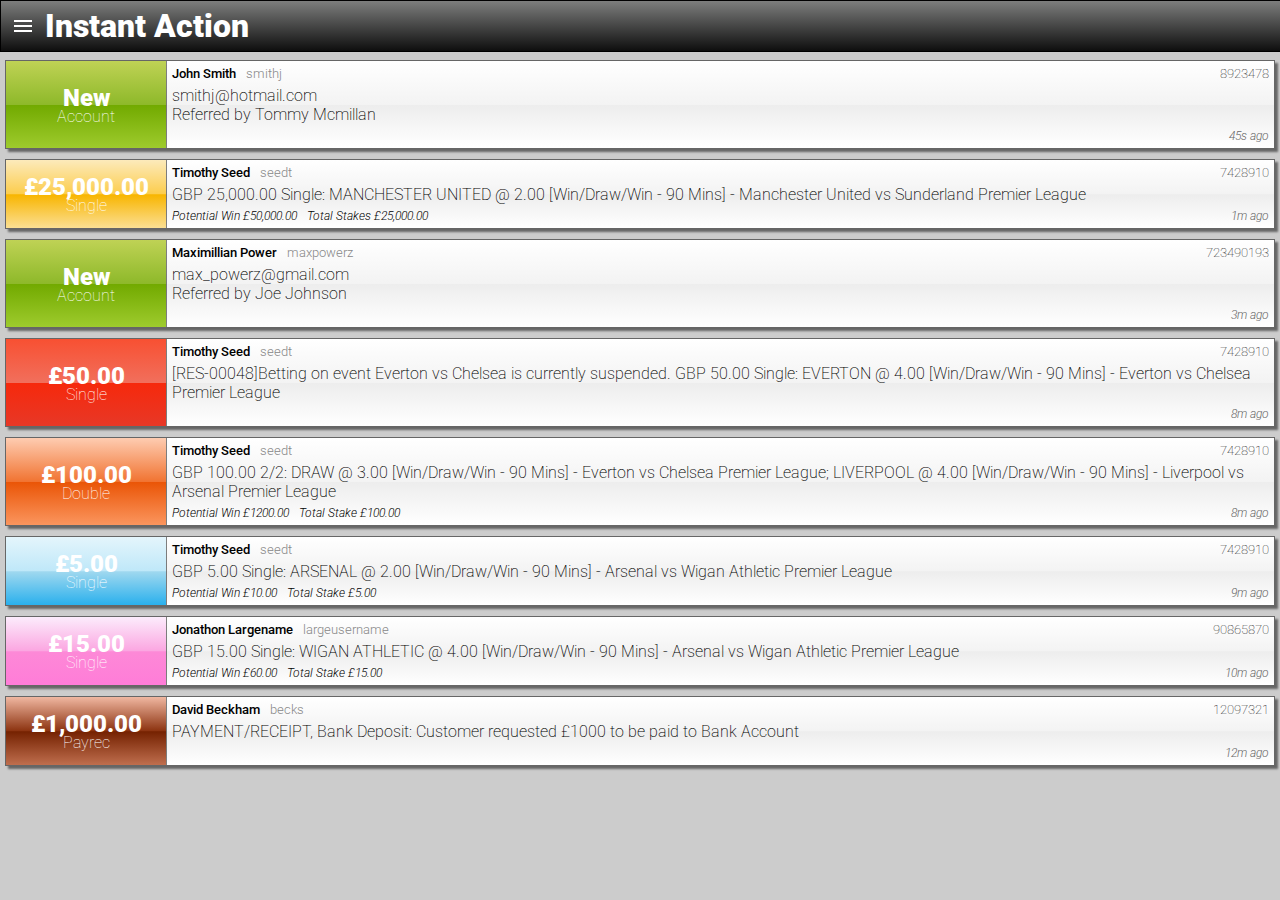
==== ia_poc/index.html @ ee57df58 "Initial check in." ====
<!DOCTYPE html>
<html>
<head>
    <meta charset=utf-8 />
    <meta name="viewport" content="width=device-width, initial-scale=1.0">
    <title>Instant Action</title>

    <link href='http://fonts.googleapis.com/css?family=Roboto:900,500,700,400,300italic,300,200,100italic,100' rel='stylesheet' type='text/css'>
    <link rel="stylesheet" href="css/main.css" />
    <link rel="stylesheet" href="css/snap.css" />
</head>
<body>

    <!-- This is messing it up so ignore it for nwow -->
    <!--
<div class="snap-drawers">
        <div class="snap-drawer snap-drawer-left">
            Hidden stuff >:D
        </div>
    </div>

    <div id="content" class="snap-content"> -->
        <header>
            <a href="#" id="snap-button"></a>
            <section id="headerlabel">Instant Action</section>
        </header>
        
        <section class="main">
            <section class="left bggreen">
                <section class="leftcontent">
    <!--                     <img src="../img/user.png" height="50px" /> -->
                     New                
                </section>
                <section class="leftlabel">
                    Account
                </section>
            </section>
            
            <section class="right">
                <section class="accountdetails">
                    <section class="accountdescription">
                        John Smith
                    </section>
                    <section class="accountusername">
                        smithj
                    </section>
                    <section class="accountnumber">
                        8923478
                    </section>
                </section>
                
                <section class="description">
                    smithj@hotmail.com
                    <br>
                    Referred by Tommy Mcmillan 
                </section>
                
                <section class="rightfooter">
                    <section class="rightfooter_left">
                    </section>
                    <section class="rightfooter_middle">
                    </section>
                    <section class="rightfooter_right">
                        45s ago
                    </section>
                </section>
            </section>
        </section>
        
        <section class="main">
            <section class="left bggold">
                <section class="leftcontent">
                    &pound;25,000.00
                </section>
                <section class="leftlabel">
                    Single
                </section>
            </section>
            
            <section class="right">
                 <section class="accountdetails">
                    <section class="accountdescription">
                        Timothy Seed
                    </section>
                    <section class="accountusername">
                        seedt
                    </section>
                    <section class="accountnumber">
                        7428910
                    </section>
                </section>
                
                <section class="description">
                    GBP 25,000.00 Single: MANCHESTER UNITED @ 2.00 [Win/Draw/Win - 90 Mins] - Manchester United vs Sunderland Premier League
                </section>
                
                <section class="rightfooter">
                    <section class="rightfooter_left">
                        Potential Win &pound;50,000.00
                    </section>
                    <section class="rightfooter_middle">
                        Total Stakes &pound;25,000.00
                    </section>
                    <section class="rightfooter_right">
                        1m ago
                    </section>
                </section>
            </section>
        </section>
        
    <!--                 Third -->
        <section class="main">
            <section class="left bggreen">
                <section class="leftcontent">
    <!--                     <img src="../img/user.png" height="50px" /> -->
    New
                </section>
                <section class="leftlabel">
                    Account
                </section>
            </section>
            
            <section class="right">
                 <section class="accountdetails">
                    <section class="accountdescription">
                        Maximillian Power
                    </section>
                    <section class="accountusername">
                        maxpowerz
                    </section>
                    <section class="accountnumber">
                        723490193
                    </section>
                </section>
                
                <section class="description">
                    max_powerz@gmail.com
                    <br>
                    Referred by Joe Johnson
                </section>
                
                <section class="rightfooter">
                    <section class="rightfooter_left">
                    </section>
                    <section class="rightfooter_middle">
                    </section>
                    <section class="rightfooter_right">
                        3m ago
                    </section>
                </section>
            </section>
        </section>
        
        
        <section class="main">
            <section class="left bgred">
                <section class="leftcontent">
                    &pound;50.00
                </section>
                <section class="leftlabel">
                    Single
                </section>
            </section>
            
            <section class="right">
                 <section class="accountdetails">
                    <section class="accountdescription">
                        Timothy Seed
                    </section>
                    <section class="accountusername">
                        seedt
                    </section>
                    <section class="accountnumber">
                        7428910
                    </section>
                </section>
                
                <section class="description fail">
                    [RES-00048]Betting on event Everton vs Chelsea is currently suspended.
    GBP 50.00 Single: EVERTON @ 4.00 [Win/Draw/Win - 90 Mins] - Everton vs Chelsea Premier League
                </section>
                
                <section class="rightfooter">
                    <section class="rightfooter_left">
                    </section>
                    <section class="rightfooter_middle">
                    </section>
                    <section class="rightfooter_right">
                        8m ago
                    </section>
                </section>
            </section>
        </section>
        
        <section class="main">
            <section class="left bgorangey">
                <section class="leftcontent">
                    &pound;100.00
                </section>
                <section class="leftlabel">
                    Double
                </section>
            </section>
            
            <section class="right">
                 <section class="accountdetails">
                    <section class="accountdescription">
                        Timothy Seed
                    </section>
                    <section class="accountusername">
                        seedt
                    </section>
                    <section class="accountnumber">
                        7428910
                    </section>
                </section>
                
                <section class="description">
                    GBP 100.00 2/2: DRAW @ 3.00 [Win/Draw/Win - 90 Mins] - Everton vs Chelsea Premier League; LIVERPOOL @ 4.00 [Win/Draw/Win - 90 Mins] - Liverpool vs Arsenal Premier League
                </section>
                
                <section class="rightfooter">
                    <section class="rightfooter_left">
                        Potential Win &pound;1200.00
                    </section>
                    <section class="rightfooter_middle">
                    Total Stake &pound;100.00
                    </section>
                    <section class="rightfooter_right">
                        8m ago
                    </section>
                </section>
            </section>
        </section>
        
        <section class="main">
            <section class="left bglightblue2">
                <section class="leftcontent">
                    &pound;5.00
                </section>
                <section class="leftlabel">
                    Single
                </section>
            </section>
            
            <section class="right">
                 <section class="accountdetails">
                    <section class="accountdescription">
                        Timothy Seed
                    </section>
                    <section class="accountusername">
                        seedt
                    </section>
                    <section class="accountnumber">
                        7428910
                    </section>
                </section>
                
                <section class="description">
                    GBP 5.00 Single: ARSENAL @ 2.00 [Win/Draw/Win - 90 Mins] - Arsenal vs Wigan Athletic Premier League
                </section>
                
                <section class="rightfooter">
                    <section class="rightfooter_left">
                        Potential Win &pound;10.00
                    </section>
                    <section class="rightfooter_middle">
                    Total Stake &pound;5.00
                    </section>
                    <section class="rightfooter_right">
                        9m ago
                    </section>
                </section>
            </section>
        </section>
        
        <section class="main">
            <section class="left bgpink">
                <section class="leftcontent">
                    &pound;15.00
                </section>
                <section class="leftlabel">
                    Single
                </section>
            </section>
            
            <section class="right">
                 <section class="accountdetails">
                    <section class="accountdescription">
                        Jonathon Largename
                    </section>
                    <section class="accountusername">
                        largeusername
                    </section>
                    <section class="accountnumber">
                        90865870
                    </section>
                </section>
                
                <section class="description">
                    GBP 15.00 Single: WIGAN ATHLETIC @ 4.00 [Win/Draw/Win - 90 Mins] - Arsenal vs Wigan Athletic Premier League
                </section>
                
                <section class="rightfooter">
                    <section class="rightfooter_left">
                        Potential Win &pound;60.00
                    </section>
                    <section class="rightfooter_middle">
                    Total Stake &pound;15.00
                    </section>
                    <section class="rightfooter_right">
                        10m ago
                    </section>
                </section>
            </section>
        </section>
        
        <section class="main">
            <section class="left bgbronze">
                <section class="leftcontent">
                    &pound;1,000.00
                </section>
                <section class="leftlabel">
                    Payrec
                </section>
            </section>
            
            <section class="right">
                 <section class="accountdetails">
                    <section class="accountdescription">
                        David Beckham
                    </section>
                    <section class="accountusername">
                        becks
                    </section>
                    <section class="accountnumber">
                        12097321
                    </section>
                </section>
                
                <section class="description">
                    PAYMENT/RECEIPT, Bank Deposit: Customer requested £1000 to be paid to Bank Account
                </section>
                
                <section class="rightfooter">
                    <section class="rightfooter_left">
                        
                    </section>
                    <section class="rightfooter_middle">
                    </section>
                    <section class="rightfooter_right">
                        12m ago
                    </section>
                </section>
            </section>
        </section>
<!--     </div> -->
    
    <script src="js/snap.js"></script>
    <script src="js/main.js"></script>
</body>
</html>
---- ia_poc/css/main.css ----
body {
    font-family: "Roboto", sans-serif; 
    margin-top: 60px;
    margin-left: 0px;
    margin-right: 0px;
    
    background-color:#CCC; 
}

header {
    top: 0px;
    position: fixed;
    background: -webkit-linear-gradient(top, rgba(125,126,125,1) 0%,rgba(14,14,14,1) 100%); 
    color: white;
    width: 100%;
    height: 50px;
    border: 1px solid black;
    font-weight: 900;
    font-size: 2em;
    
    /* Chrome */
    display: -webkit-flex;
    -webkit-justify-content: center;
    -webkit-align-items: center;
    /* Safari*/
    display: -webkit-box;
    -webkit-box-pack: start;
    -webkit-box-align: center;
}

#snap-button {
    background: url("../img/open.png") center center no-repeat;
    width: 44px;
    height: 44px;
    display: block;
}

#headerlabel {

}

.main {
    font-family: "Roboto", sans-serif; 
    
    border: 1px solid rgba(0,0,0,0.5);
    box-shadow: 3px 3px 2px rgba(0,0,0,0.5);
    
    /* Chrome */
    display: -webkit-flex;
    -webkit-flex-direction: rows;
    -webkit-justify-content: center;
    -webkit-align-items: center;
    /* Safari */
    display: -webkit-box;
    -webkit-box-orient: horizontal;
    -webkit-box-pack: stretch;
    -webkit-box-align: stretch;
    
    margin:10px 5px 0px 5px;
}

.left {       
    /* How the contents are displayed in the section */
    /* Chrome */
    display: -webkit-flex;
    -webkit-flex-direction: column;
    -webkit-justify-content: center;
    -webkit-align-items: center;
    /* Safari */
    display: -webkit-box;
    -webkit-box-orient: vertical;
    -webkit-box-pack: center; /* Vertical align*/
    -webkit-box-align: center; /* Hz align */
    
    /* Fixed Width */
    width: 150px;
    padding: 5px;
}

.leftcontent {
    font-weight:900;
    font-size: 1.5em;
    color: white;
}

.leftlabel {
    margin-top: -5px;
    font-weight: 100;
    color: white;
}

.right {
    background: -webkit-linear-gradient(top, rgba(255,255,255,1) 0%,rgba(243,243,243,1) 50%,rgba(237,237,237,1) 51%,rgba(255,255,255,1) 100%);
    
    /* Separate the left and right elements with a border*/
    border-left: 1px solid rgba(0,0,0,0.5);

    /* How the contents are displayed in the section */
    /* Chrome */
    display: -webkit-flex;
    -webkit-flex-direction: column;
    -webkit-justify-content: center;
    /* Safari */
    display: -webkit-box;
    -webkit-box-orient: vertical;
    -webkit-box-pack: start; /* Vertical align*/
    -webkit-box-align: stretch; /* Hz align */
    
    /* Tell the content how much room to take up, ALL in this case */
    /* Chrome */
    -webkit-flex: 3 1 auto; /* Take up remaining room */
    /* Safari */
    -webkit-box-flex: 3;
}

.accountdetails {
    font-size: 0.8em;    
    /* How the contents are displayed in the section */
    /* Chrome */
    display: -webkit-flex;
    -webkit-flex-direction: rows;
    -webkit-justify-content: center;
    /* Safari */
    display: -webkit-box;
    -webkit-box-orient: horizontal;
    -webkit-box-pack: start; /* Vertical align*/
    -webkit-box-align: stretch; /* Hz align */
}

.accountdescription {
    font-weight: 500;
    padding: 5px 5px 0px 5px;
}

.accountusername {
    font-weight:300;
    color: #888888;
    padding: 5px 5px 0px 5px;
}

.accountnumber {
    font-weight: 100;
    padding: 5px 5px 0px 5px;
    
    /* Tell the content how much room to take up, ALL in this case */
    /* Chrome */
    -webkit-flex: 3 1 auto; /* Take up remaining room */
    /* Safari */
    -webkit-box-flex: 3;
    
    text-align: end;

}

.description {
    padding: 5px;
    font-weight:200;
    
    /* Tell the content how much room to take up, ALL in this case */
    /* Chrome */
    -webkit-flex: 3 1 auto; /* Take up remaining room */
    /* Safari */
    -webkit-box-flex: 3;
}

.rightfooter {
    font-weight: 300;
    font-style: italic;
    font-size: 0.75em;
    
    /* How the contents are displayed in the section */
    /* Chrome */
    display: -webkit-flex;
    -webkit-flex-direction: rows;
    -webkit-justify-content: center;
    /* Safari */
    display: -webkit-box;
    -webkit-box-orient: horizontal;
    -webkit-box-pack: start; /* Vertical align*/
    -webkit-box-align: stretch; /* Hz align */
}

.rightfooter_left {
    padding: 0px 5px 5px 5px;
}

.rightfooter_middle {
    padding: 0px 5px 5px 5px;
}

.rightfooter_right {
    font-weight: 300;
    padding: 0px 5px 5px 5px;
    color: #666666;
    
    /* Tell the content how much room to take up, ALL in this case */
    /* Chrome */
    -webkit-flex: 3 1 auto; /* Take up remaining room */
    /* Safari */
    -webkit-box-flex: 3;
    
    text-align: end;
}

/* Background gradients */

.bglightblue {
    background: -webkit-linear-gradient(top, rgba(178,225,255,1) 0%,rgba(102,182,252,1) 100%);
}

.bglightblue2 {
    background: -webkit-linear-gradient(top, rgba(228,245,252,1) 0%,rgba(191,232,249,1) 50%,rgba(159,216,239,1) 51%,rgba(42,176,237,1) 100%);
}

.bggreen {
    background: -webkit-linear-gradient(top, rgba(191,210,85,1) 0%,rgba(142,185,42,1) 50%,rgba(114,170,0,1) 51%,rgba(158,203,45,1) 100%);
}

.bgred {
    background: -webkit-linear-gradient(top, rgba(248,80,50,1) 0%,rgba(241,111,92,1) 50%,rgba(246,41,12,1) 51%,rgba(240,47,23,1) 71%,rgba(231,56,39,1) 100%);
}

.bggold {
    background: -webkit-linear-gradient(top, rgba(252,234,187,1) 0%,rgba(252,205,77,1) 50%,rgba(248,181,0,1) 51%,rgba(251,223,147,1) 100%);
}

.bgpink {
    background: -webkit-linear-gradient(top, rgba(252,236,252,1) 0%,rgba(251,166,225,1) 50%,rgba(253,137,215,1) 51%,rgba(255,124,216,1) 100%);
}

.bgbronze {
    background: -webkit-linear-gradient(top, rgba(240,183,161,1) 0%,rgba(140,51,16,1) 50%,rgba(117,34,1,1) 51%,rgba(191,110,78,1) 100%);
}

.bgwax {
    background: -webkit-linear-gradient(top, rgba(229,230,150,1) 0%,rgba(209,211,96,1) 100%); 
}

.bgorangey {
    background: -webkit-linear-gradient(top, rgba(254,204,177,1) 0%,rgba(241,116,50,1) 50%,rgba(234,85,7,1) 51%,rgba(251,149,94,1) 100%)
}

/* We are too small, do a switcheroo */
@media all and (max-width: 321px) {
    .main {
        /* Chrome */
        -webkit-flex-direction: column;
        /* Safari */
        -webkit-box-orient: vertical;
    }
    
    .left {
        width: auto;
    }
    
    .right {
        border-left: 0px; /* Remove the left hand border */
        border-top: 1px solid rgba(0,0,0,0.5);
    }
    
    .accountdetails {
        padding: 5px 0px 0px 0px;
        font-size: 0.65em;
    }
    
    .accountdescription {
        padding: 0px 5px;
    }
    
    .accountusername {
        padding: 0px 5px;
    }
    
    .accountnumber {
        padding: 0px 5px;
    }
    
    .rightfooter {
        font-size: 0.6em;
    }
    
}
---- ia_poc/css/snap.css ----
.snap-content {
  position: absolute;
  top: 0;
  right: 0;
  bottom: 0;
  left: 0;
  width: auto;
  height: auto;
  z-index: 2;
  overflow: auto;
  -webkit-overflow-scrolling: touch;
  -webkit-transform: translate3d(0, 0, 0);
     -moz-transform: translate3d(0, 0, 0);
      -ms-transform: translate3d(0, 0, 0);
       -o-transform: translate3d(0, 0, 0);
          transform: translate3d(0, 0, 0);
}

.snap-drawers {
  position: absolute;
  top: 0;
  right: 0;
  bottom: 0;
  left: 0;
  width: auto;
  height: auto;
}

.snap-drawer {
  position: absolute;
  top: 0;
  right: auto;
  bottom: 0;
  left: auto;
  width: 265px;
  height: auto;
  overflow: auto;
  -webkit-overflow-scrolling: touch;
  -webkit-transition: width 0.3s ease;
     -moz-transition: width 0.3s ease;
      -ms-transition: width 0.3s ease;
       -o-transition: width 0.3s ease;
          transition: width 0.3s ease;
}

.snap-drawer-left {
  left: 0;
  z-index: 1;
}

.snap-drawer-right {
  right: 0;
  z-index: 1;
}

.snapjs-left .snap-drawer-right,
.snapjs-right .snap-drawer-left {
  display: none;
}

.snapjs-expand-left .snap-drawer-left,
.snapjs-expand-right .snap-drawer-right {
  width: 100%;
}
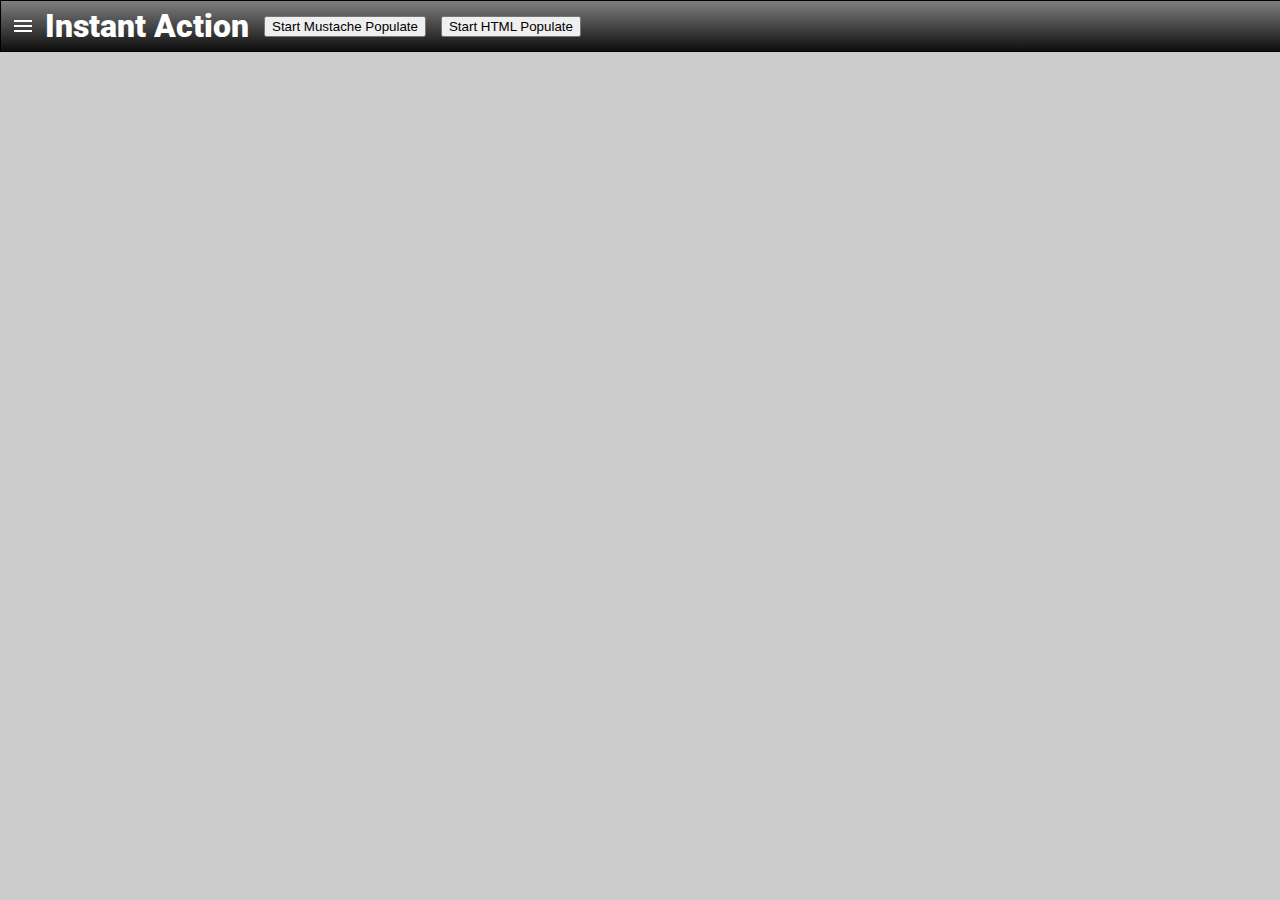
==== commit c35023c4: "Simulate action" ====
--- a/ia_poc/index.html
+++ b/ia_poc/index.html
@@ -7,356 +7,22 @@
 
     <link href='http://fonts.googleapis.com/css?family=Roboto:900,500,700,400,300italic,300,200,100italic,100' rel='stylesheet' type='text/css'>
     <link rel="stylesheet" href="css/main.css" />
-    <link rel="stylesheet" href="css/snap.css" />
+    <link rel="stylesheet" href="css/box_template.css" />
 </head>
-<body>
-
-    <!-- This is messing it up so ignore it for nwow -->
-    <!--
-<div class="snap-drawers">
-        <div class="snap-drawer snap-drawer-left">
-            Hidden stuff >:D
-        </div>
-    </div>
-
-    <div id="content" class="snap-content"> -->
-        <header>
-            <a href="#" id="snap-button"></a>
-            <section id="headerlabel">Instant Action</section>
-        </header>
+<body>  
+    <header>
+        <a href="#" id="snap-button"></a>
+        <section id="headerlabel">Instant Action</section>
+        <button  title="Insert elements at random time (0-1500ms). Uses Mustache to create element. (Max 500 elements)" id="mustache_populate">Start Mustache Populate</button>
+        <button title="Insert elements at random time (0-1500ms). Uses hardcoded HTML for element. (Max 500 elements)"id="html_populate">Start HTML Populate</button>
+    </header>
         
-        <section class="main">
-            <section class="left bggreen">
-                <section class="leftcontent">
-    <!--                     <img src="../img/user.png" height="50px" /> -->
-                     New                
-                </section>
-                <section class="leftlabel">
-                    Account
-                </section>
-            </section>
-            
-            <section class="right">
-                <section class="accountdetails">
-                    <section class="accountdescription">
-                        John Smith
-                    </section>
-                    <section class="accountusername">
-                        smithj
-                    </section>
-                    <section class="accountnumber">
-                        8923478
-                    </section>
-                </section>
-                
-                <section class="description">
-                    smithj@hotmail.com
-                    <br>
-                    Referred by Tommy Mcmillan 
-                </section>
-                
-                <section class="rightfooter">
-                    <section class="rightfooter_left">
-                    </section>
-                    <section class="rightfooter_middle">
-                    </section>
-                    <section class="rightfooter_right">
-                        45s ago
-                    </section>
-                </section>
-            </section>
-        </section>
+    <section id="content"> 
         
-        <section class="main">
-            <section class="left bggold">
-                <section class="leftcontent">
-                    &pound;25,000.00
-                </section>
-                <section class="leftlabel">
-                    Single
-                </section>
-            </section>
-            
-            <section class="right">
-                 <section class="accountdetails">
-                    <section class="accountdescription">
-                        Timothy Seed
-                    </section>
-                    <section class="accountusername">
-                        seedt
-                    </section>
-                    <section class="accountnumber">
-                        7428910
-                    </section>
-                </section>
-                
-                <section class="description">
-                    GBP 25,000.00 Single: MANCHESTER UNITED @ 2.00 [Win/Draw/Win - 90 Mins] - Manchester United vs Sunderland Premier League
-                </section>
-                
-                <section class="rightfooter">
-                    <section class="rightfooter_left">
-                        Potential Win &pound;50,000.00
-                    </section>
-                    <section class="rightfooter_middle">
-                        Total Stakes &pound;25,000.00
-                    </section>
-                    <section class="rightfooter_right">
-                        1m ago
-                    </section>
-                </section>
-            </section>
-        </section>
-        
-    <!--                 Third -->
-        <section class="main">
-            <section class="left bggreen">
-                <section class="leftcontent">
-    <!--                     <img src="../img/user.png" height="50px" /> -->
-    New
-                </section>
-                <section class="leftlabel">
-                    Account
-                </section>
-            </section>
-            
-            <section class="right">
-                 <section class="accountdetails">
-                    <section class="accountdescription">
-                        Maximillian Power
-                    </section>
-                    <section class="accountusername">
-                        maxpowerz
-                    </section>
-                    <section class="accountnumber">
-                        723490193
-                    </section>
-                </section>
-                
-                <section class="description">
-                    max_powerz@gmail.com
-                    <br>
-                    Referred by Joe Johnson
-                </section>
-                
-                <section class="rightfooter">
-                    <section class="rightfooter_left">
-                    </section>
-                    <section class="rightfooter_middle">
-                    </section>
-                    <section class="rightfooter_right">
-                        3m ago
-                    </section>
-                </section>
-            </section>
-        </section>
-        
-        
-        <section class="main">
-            <section class="left bgred">
-                <section class="leftcontent">
-                    &pound;50.00
-                </section>
-                <section class="leftlabel">
-                    Single
-                </section>
-            </section>
-            
-            <section class="right">
-                 <section class="accountdetails">
-                    <section class="accountdescription">
-                        Timothy Seed
-                    </section>
-                    <section class="accountusername">
-                        seedt
-                    </section>
-                    <section class="accountnumber">
-                        7428910
-                    </section>
-                </section>
-                
-                <section class="description fail">
-                    [RES-00048]Betting on event Everton vs Chelsea is currently suspended.
-    GBP 50.00 Single: EVERTON @ 4.00 [Win/Draw/Win - 90 Mins] - Everton vs Chelsea Premier League
-                </section>
-                
-                <section class="rightfooter">
-                    <section class="rightfooter_left">
-                    </section>
-                    <section class="rightfooter_middle">
-                    </section>
-                    <section class="rightfooter_right">
-                        8m ago
-                    </section>
-                </section>
-            </section>
-        </section>
-        
-        <section class="main">
-            <section class="left bgorangey">
-                <section class="leftcontent">
-                    &pound;100.00
-                </section>
-                <section class="leftlabel">
-                    Double
-                </section>
-            </section>
-            
-            <section class="right">
-                 <section class="accountdetails">
-                    <section class="accountdescription">
-                        Timothy Seed
-                    </section>
-                    <section class="accountusername">
-                        seedt
-                    </section>
-                    <section class="accountnumber">
-                        7428910
-                    </section>
-                </section>
-                
-                <section class="description">
-                    GBP 100.00 2/2: DRAW @ 3.00 [Win/Draw/Win - 90 Mins] - Everton vs Chelsea Premier League; LIVERPOOL @ 4.00 [Win/Draw/Win - 90 Mins] - Liverpool vs Arsenal Premier League
-                </section>
-                
-                <section class="rightfooter">
-                    <section class="rightfooter_left">
-                        Potential Win &pound;1200.00
-                    </section>
-                    <section class="rightfooter_middle">
-                    Total Stake &pound;100.00
-                    </section>
-                    <section class="rightfooter_right">
-                        8m ago
-                    </section>
-                </section>
-            </section>
-        </section>
-        
-        <section class="main">
-            <section class="left bglightblue2">
-                <section class="leftcontent">
-                    &pound;5.00
-                </section>
-                <section class="leftlabel">
-                    Single
-                </section>
-            </section>
-            
-            <section class="right">
-                 <section class="accountdetails">
-                    <section class="accountdescription">
-                        Timothy Seed
-                    </section>
-                    <section class="accountusername">
-                        seedt
-                    </section>
-                    <section class="accountnumber">
-                        7428910
-                    </section>
-                </section>
-                
-                <section class="description">
-                    GBP 5.00 Single: ARSENAL @ 2.00 [Win/Draw/Win - 90 Mins] - Arsenal vs Wigan Athletic Premier League
-                </section>
-                
-                <section class="rightfooter">
-                    <section class="rightfooter_left">
-                        Potential Win &pound;10.00
-                    </section>
-                    <section class="rightfooter_middle">
-                    Total Stake &pound;5.00
-                    </section>
-                    <section class="rightfooter_right">
-                        9m ago
-                    </section>
-                </section>
-            </section>
-        </section>
-        
-        <section class="main">
-            <section class="left bgpink">
-                <section class="leftcontent">
-                    &pound;15.00
-                </section>
-                <section class="leftlabel">
-                    Single
-                </section>
-            </section>
-            
-            <section class="right">
-                 <section class="accountdetails">
-                    <section class="accountdescription">
-                        Jonathon Largename
-                    </section>
-                    <section class="accountusername">
-                        largeusername
-                    </section>
-                    <section class="accountnumber">
-                        90865870
-                    </section>
-                </section>
-                
-                <section class="description">
-                    GBP 15.00 Single: WIGAN ATHLETIC @ 4.00 [Win/Draw/Win - 90 Mins] - Arsenal vs Wigan Athletic Premier League
-                </section>
-                
-                <section class="rightfooter">
-                    <section class="rightfooter_left">
-                        Potential Win &pound;60.00
-                    </section>
-                    <section class="rightfooter_middle">
-                    Total Stake &pound;15.00
-                    </section>
-                    <section class="rightfooter_right">
-                        10m ago
-                    </section>
-                </section>
-            </section>
-        </section>
-        
-        <section class="main">
-            <section class="left bgbronze">
-                <section class="leftcontent">
-                    &pound;1,000.00
-                </section>
-                <section class="leftlabel">
-                    Payrec
-                </section>
-            </section>
-            
-            <section class="right">
-                 <section class="accountdetails">
-                    <section class="accountdescription">
-                        David Beckham
-                    </section>
-                    <section class="accountusername">
-                        becks
-                    </section>
-                    <section class="accountnumber">
-                        12097321
-                    </section>
-                </section>
-                
-                <section class="description">
-                    PAYMENT/RECEIPT, Bank Deposit: Customer requested £1000 to be paid to Bank Account
-                </section>
-                
-                <section class="rightfooter">
-                    <section class="rightfooter_left">
-                        
-                    </section>
-                    <section class="rightfooter_middle">
-                    </section>
-                    <section class="rightfooter_right">
-                        12m ago
-                    </section>
-                </section>
-            </section>
-        </section>
-<!--     </div> -->
+    </section>
     
-    <script src="js/snap.js"></script>
-    <script src="js/main.js"></script>
+    <!-- Load require, trigger it to load box.js, tells require to look in the js folder for any files we ask for -->
+        <script src="js/requireconfig.js"></script>
+        <script src="js/require.js" data-main="js/main.js"></script>
 </body>
 </html>--- a/ia_poc/css/main.css
+++ b/ia_poc/css/main.css
@@ -35,248 +35,8 @@
     display: block;
 }
 
-#headerlabel {
-
+button {
+    margin-left: 15px;
+    margin-bottom: 15px;
 }
 
-.main {
-    font-family: "Roboto", sans-serif; 
-    
-    border: 1px solid rgba(0,0,0,0.5);
-    box-shadow: 3px 3px 2px rgba(0,0,0,0.5);
-    
-    /* Chrome */
-    display: -webkit-flex;
-    -webkit-flex-direction: rows;
-    -webkit-justify-content: center;
-    -webkit-align-items: center;
-    /* Safari */
-    display: -webkit-box;
-    -webkit-box-orient: horizontal;
-    -webkit-box-pack: stretch;
-    -webkit-box-align: stretch;
-    
-    margin:10px 5px 0px 5px;
-}
-
-.left {       
-    /* How the contents are displayed in the section */
-    /* Chrome */
-    display: -webkit-flex;
-    -webkit-flex-direction: column;
-    -webkit-justify-content: center;
-    -webkit-align-items: center;
-    /* Safari */
-    display: -webkit-box;
-    -webkit-box-orient: vertical;
-    -webkit-box-pack: center; /* Vertical align*/
-    -webkit-box-align: center; /* Hz align */
-    
-    /* Fixed Width */
-    width: 150px;
-    padding: 5px;
-}
-
-.leftcontent {
-    font-weight:900;
-    font-size: 1.5em;
-    color: white;
-}
-
-.leftlabel {
-    margin-top: -5px;
-    font-weight: 100;
-    color: white;
-}
-
-.right {
-    background: -webkit-linear-gradient(top, rgba(255,255,255,1) 0%,rgba(243,243,243,1) 50%,rgba(237,237,237,1) 51%,rgba(255,255,255,1) 100%);
-    
-    /* Separate the left and right elements with a border*/
-    border-left: 1px solid rgba(0,0,0,0.5);
-
-    /* How the contents are displayed in the section */
-    /* Chrome */
-    display: -webkit-flex;
-    -webkit-flex-direction: column;
-    -webkit-justify-content: center;
-    /* Safari */
-    display: -webkit-box;
-    -webkit-box-orient: vertical;
-    -webkit-box-pack: start; /* Vertical align*/
-    -webkit-box-align: stretch; /* Hz align */
-    
-    /* Tell the content how much room to take up, ALL in this case */
-    /* Chrome */
-    -webkit-flex: 3 1 auto; /* Take up remaining room */
-    /* Safari */
-    -webkit-box-flex: 3;
-}
-
-.accountdetails {
-    font-size: 0.8em;    
-    /* How the contents are displayed in the section */
-    /* Chrome */
-    display: -webkit-flex;
-    -webkit-flex-direction: rows;
-    -webkit-justify-content: center;
-    /* Safari */
-    display: -webkit-box;
-    -webkit-box-orient: horizontal;
-    -webkit-box-pack: start; /* Vertical align*/
-    -webkit-box-align: stretch; /* Hz align */
-}
-
-.accountdescription {
-    font-weight: 500;
-    padding: 5px 5px 0px 5px;
-}
-
-.accountusername {
-    font-weight:300;
-    color: #888888;
-    padding: 5px 5px 0px 5px;
-}
-
-.accountnumber {
-    font-weight: 100;
-    padding: 5px 5px 0px 5px;
-    
-    /* Tell the content how much room to take up, ALL in this case */
-    /* Chrome */
-    -webkit-flex: 3 1 auto; /* Take up remaining room */
-    /* Safari */
-    -webkit-box-flex: 3;
-    
-    text-align: end;
-
-}
-
-.description {
-    padding: 5px;
-    font-weight:200;
-    
-    /* Tell the content how much room to take up, ALL in this case */
-    /* Chrome */
-    -webkit-flex: 3 1 auto; /* Take up remaining room */
-    /* Safari */
-    -webkit-box-flex: 3;
-}
-
-.rightfooter {
-    font-weight: 300;
-    font-style: italic;
-    font-size: 0.75em;
-    
-    /* How the contents are displayed in the section */
-    /* Chrome */
-    display: -webkit-flex;
-    -webkit-flex-direction: rows;
-    -webkit-justify-content: center;
-    /* Safari */
-    display: -webkit-box;
-    -webkit-box-orient: horizontal;
-    -webkit-box-pack: start; /* Vertical align*/
-    -webkit-box-align: stretch; /* Hz align */
-}
-
-.rightfooter_left {
-    padding: 0px 5px 5px 5px;
-}
-
-.rightfooter_middle {
-    padding: 0px 5px 5px 5px;
-}
-
-.rightfooter_right {
-    font-weight: 300;
-    padding: 0px 5px 5px 5px;
-    color: #666666;
-    
-    /* Tell the content how much room to take up, ALL in this case */
-    /* Chrome */
-    -webkit-flex: 3 1 auto; /* Take up remaining room */
-    /* Safari */
-    -webkit-box-flex: 3;
-    
-    text-align: end;
-}
-
-/* Background gradients */
-
-.bglightblue {
-    background: -webkit-linear-gradient(top, rgba(178,225,255,1) 0%,rgba(102,182,252,1) 100%);
-}
-
-.bglightblue2 {
-    background: -webkit-linear-gradient(top, rgba(228,245,252,1) 0%,rgba(191,232,249,1) 50%,rgba(159,216,239,1) 51%,rgba(42,176,237,1) 100%);
-}
-
-.bggreen {
-    background: -webkit-linear-gradient(top, rgba(191,210,85,1) 0%,rgba(142,185,42,1) 50%,rgba(114,170,0,1) 51%,rgba(158,203,45,1) 100%);
-}
-
-.bgred {
-    background: -webkit-linear-gradient(top, rgba(248,80,50,1) 0%,rgba(241,111,92,1) 50%,rgba(246,41,12,1) 51%,rgba(240,47,23,1) 71%,rgba(231,56,39,1) 100%);
-}
-
-.bggold {
-    background: -webkit-linear-gradient(top, rgba(252,234,187,1) 0%,rgba(252,205,77,1) 50%,rgba(248,181,0,1) 51%,rgba(251,223,147,1) 100%);
-}
-
-.bgpink {
-    background: -webkit-linear-gradient(top, rgba(252,236,252,1) 0%,rgba(251,166,225,1) 50%,rgba(253,137,215,1) 51%,rgba(255,124,216,1) 100%);
-}
-
-.bgbronze {
-    background: -webkit-linear-gradient(top, rgba(240,183,161,1) 0%,rgba(140,51,16,1) 50%,rgba(117,34,1,1) 51%,rgba(191,110,78,1) 100%);
-}
-
-.bgwax {
-    background: -webkit-linear-gradient(top, rgba(229,230,150,1) 0%,rgba(209,211,96,1) 100%); 
-}
-
-.bgorangey {
-    background: -webkit-linear-gradient(top, rgba(254,204,177,1) 0%,rgba(241,116,50,1) 50%,rgba(234,85,7,1) 51%,rgba(251,149,94,1) 100%)
-}
-
-/* We are too small, do a switcheroo */
-@media all and (max-width: 321px) {
-    .main {
-        /* Chrome */
-        -webkit-flex-direction: column;
-        /* Safari */
-        -webkit-box-orient: vertical;
-    }
-    
-    .left {
-        width: auto;
-    }
-    
-    .right {
-        border-left: 0px; /* Remove the left hand border */
-        border-top: 1px solid rgba(0,0,0,0.5);
-    }
-    
-    .accountdetails {
-        padding: 5px 0px 0px 0px;
-        font-size: 0.65em;
-    }
-    
-    .accountdescription {
-        padding: 0px 5px;
-    }
-    
-    .accountusername {
-        padding: 0px 5px;
-    }
-    
-    .accountnumber {
-        padding: 0px 5px;
-    }
-    
-    .rightfooter {
-        font-size: 0.6em;
-    }
-    
-}--- a/ia_poc/css/box_template.css
+++ b/ia_poc/css/box_template.css
@@ -0,0 +1,274 @@
+.box {
+    background-color: #CCC;
+    font-family: "Roboto", sans-serif; 
+    
+    border: 1px solid rgba(0,0,0,0.5);
+    box-shadow: 3px 3px 2px rgba(0,0,0,0.5);
+    
+    /* Chrome */
+    display: -webkit-flex;
+    -webkit-flex-direction: rows;
+    -webkit-justify-content: center;
+    -webkit-align-items: center;
+    /* Safari */
+    display: -webkit-box;
+    -webkit-box-orient: horizontal;
+    -webkit-box-pack: stretch;
+    -webkit-box-align: stretch;
+    
+    margin:5px 5px 0px 5px;
+}
+
+.left {       
+    /* How the contents are displayed in the section */
+    /* Chrome */
+    display: -webkit-flex;
+    -webkit-flex-direction: column;
+    -webkit-justify-content: center;
+    -webkit-align-items: center;
+    /* Safari */
+    display: -webkit-box;
+    -webkit-box-orient: vertical;
+    -webkit-box-pack: center; /* Vertical align*/
+    -webkit-box-align: center; /* Hz align */
+    
+    /* Fixed Width */
+    width: 150px;
+    padding: 5px;
+}
+
+.left_content {
+    font-weight:900;
+    font-size: 1.5em;
+    color: white;
+}
+
+.left_label {
+    margin-top: -5px;
+    font-weight: 100;
+    color: white;
+}
+
+.right {
+    background: -webkit-linear-gradient(top, rgba(255,255,255,1) 0%,rgba(243,243,243,1) 50%,rgba(237,237,237,1) 51%,rgba(255,255,255,1) 100%);
+    
+    /* Separate the left and right elements with a border*/
+    border-left: 1px solid rgba(0,0,0,0.5);
+
+    /* How the contents are displayed in the section */
+    /* Chrome */
+    display: -webkit-flex;
+    -webkit-flex-direction: column;
+    -webkit-justify-content: center;
+    /* Safari */
+    display: -webkit-box;
+    -webkit-box-orient: vertical;
+    -webkit-box-pack: start; /* Vertical align*/
+    -webkit-box-align: stretch; /* Hz align */
+    
+    /* Tell the content how much room to take up, ALL in this case */
+    /* Chrome */
+    -webkit-flex: 3 1 auto; /* Take up remaining room */
+    /* Safari */
+    -webkit-box-flex: 3;
+}
+
+.account_details {
+    font-size: 0.8em;    
+    /* How the contents are displayed in the section */
+    /* Chrome */
+    display: -webkit-flex;
+    -webkit-flex-direction: rows;
+    -webkit-justify-content: center;
+    /* Safari */
+    display: -webkit-box;
+    -webkit-box-orient: horizontal;
+    -webkit-box-pack: start; /* Vertical align*/
+    -webkit-box-align: stretch; /* Hz align */
+}
+
+.account_description {
+    font-weight: 500;
+    padding: 5px 5px 0px 5px;
+}
+
+.account_username {
+    font-weight:300;
+    color: #888888;
+    padding: 5px 5px 0px 5px;
+}
+
+.account_number {
+    font-weight: 100;
+    padding: 5px 5px 0px 5px;
+    
+    /* Tell the content how much room to take up, ALL in this case */
+    /* Chrome */
+    -webkit-flex: 3 1 auto; /* Take up remaining room */
+    /* Safari */
+    -webkit-box-flex: 3;
+    
+    text-align: end;
+
+}
+
+.description {
+    padding: 5px;
+    font-weight:200;
+    
+    /* Tell the content how much room to take up, ALL in this case */
+    /* Chrome */
+    -webkit-flex: 3 1 auto; /* Take up remaining room */
+    /* Safari */
+    -webkit-box-flex: 3;
+}
+
+.right_footer {
+    font-weight: 300;
+    font-style: italic;
+    font-size: 0.75em;
+    
+    /* How the contents are displayed in the section */
+    /* Chrome */
+    display: -webkit-flex;
+    -webkit-flex-direction: rows;
+    -webkit-justify-content: center;
+    /* Safari */
+    display: -webkit-box;
+    -webkit-box-orient: horizontal;
+    -webkit-box-pack: start; /* Vertical align*/
+    -webkit-box-align: stretch; /* Hz align */
+}
+
+.right_footer_left {
+    padding: 0px 5px 5px 5px;
+}
+
+.right_footer_middle {
+    padding: 0px 5px 5px 5px;
+}
+
+.right_footer_right {
+    font-weight: 300;
+    padding: 0px 5px 5px 5px;
+    color: #666666;
+    
+    /* Tell the content how much room to take up, ALL in this case */
+    /* Chrome */
+    -webkit-flex: 3 1 auto; /* Take up remaining room */
+    /* Safari */
+    -webkit-box-flex: 3;
+    
+    text-align: end;
+}
+
+/* Background gradients */
+
+.bglightblue {
+    background: -webkit-linear-gradient(top, rgba(178,225,255,1) 0%,rgba(102,182,252,1) 100%);
+}
+
+.bglightblue2 {
+    background: -webkit-linear-gradient(top, rgba(228,245,252,1) 0%,rgba(191,232,249,1) 50%,rgba(159,216,239,1) 51%,rgba(42,176,237,1) 100%);
+}
+
+.bggreen {
+    background: -webkit-linear-gradient(top, rgba(191,210,85,1) 0%,rgba(142,185,42,1) 50%,rgba(114,170,0,1) 51%,rgba(158,203,45,1) 100%);
+}
+
+.bgred {
+    background: -webkit-linear-gradient(top, rgba(248,80,50,1) 0%,rgba(241,111,92,1) 50%,rgba(246,41,12,1) 51%,rgba(240,47,23,1) 71%,rgba(231,56,39,1) 100%);
+}
+
+.bggold {
+    background: -webkit-linear-gradient(top, rgba(252,234,187,1) 0%,rgba(252,205,77,1) 50%,rgba(248,181,0,1) 51%,rgba(251,223,147,1) 100%);
+}
+
+.bgpink {
+    background: -webkit-linear-gradient(top, rgba(252,236,252,1) 0%,rgba(251,166,225,1) 50%,rgba(253,137,215,1) 51%,rgba(255,124,216,1) 100%);
+}
+
+.bgbronze {
+    background: -webkit-linear-gradient(top, rgba(240,183,161,1) 0%,rgba(140,51,16,1) 50%,rgba(117,34,1,1) 51%,rgba(191,110,78,1) 100%);
+}
+
+.bgwax {
+    background: -webkit-linear-gradient(top, rgba(229,230,150,1) 0%,rgba(209,211,96,1) 100%); 
+}
+
+.bgorangey {
+    background: -webkit-linear-gradient(top, rgba(254,204,177,1) 0%,rgba(241,116,50,1) 50%,rgba(234,85,7,1) 51%,rgba(251,149,94,1) 100%)
+}
+
+/* We are too small, do a switcheroo */
+@media all and (max-width: 321px) {
+    .box {
+        /* Chrome */
+        -webkit-flex-direction: column;
+        /* Safari */
+        -webkit-box-orient: vertical;
+    }
+    
+    .left {
+        width: auto;
+    }
+    
+    .right {
+        border-left: 0px; /* Remove the left hand border */
+        border-top: 1px solid rgba(0,0,0,0.5);
+    }
+    
+    .account_details {
+        padding: 5px 0px 0px 0px;
+        font-size: 0.65em;
+    }
+    
+    .account_description {
+        padding: 0px 5px;
+    }
+    
+    .account_username {
+        padding: 0px 5px;
+    }
+    
+    .account_number {
+        padding: 0px 5px;
+    }
+    
+    .right_footer {
+        font-size: 0.6em;
+    }
+    
+}
+
+@media all and (min-width: 1900px) {
+    /* If there is enough room we can put everything on one row...? */
+    .box {
+        box-shadow: none;
+    }
+    
+    .left_content {
+/*         font-size: 2em; */
+    }
+    
+    .left {
+/*         width: 300px; */
+    }
+    
+    .description {
+        font-weight:300;  
+        padding: 0px; 
+    }
+    
+    .right {
+        /* Chrome */
+        display: -webkit-flex;
+        -webkit-flex-direction: rows;
+        -webkit-justify-content: center;
+        /* Safari */
+        display: -webkit-box;
+        -webkit-box-orient: horizontal;
+        -webkit-box-pack: start; /* Vertical align*/
+        -webkit-box-align: start; /* Hz align */
+    }
+}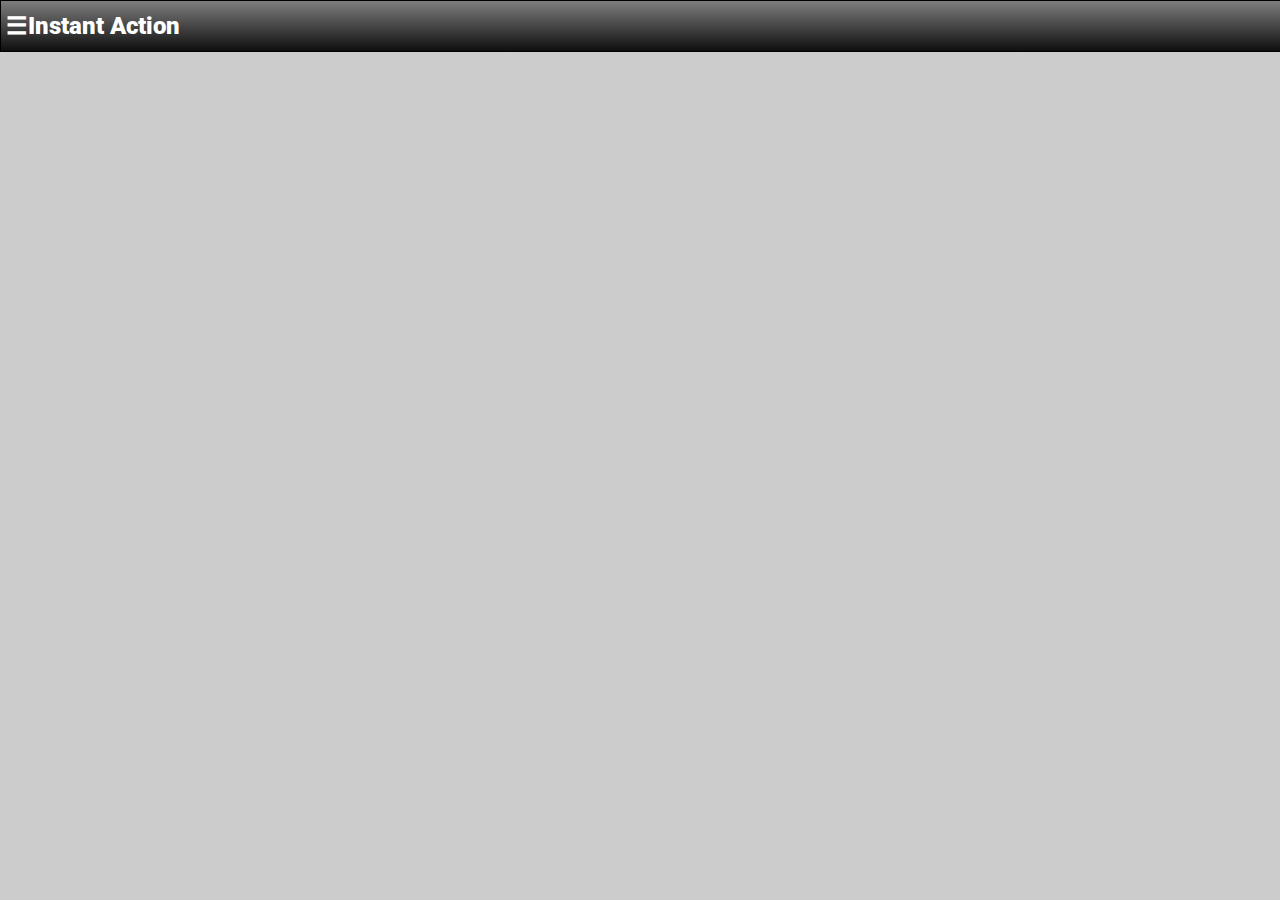
==== commit d91e28cd: "Added pop out menu and abpify code." ====
--- a/ia_poc/index.html
+++ b/ia_poc/index.html
@@ -8,17 +8,26 @@
     <link href='http://fonts.googleapis.com/css?family=Roboto:900,500,700,400,300italic,300,200,100italic,100' rel='stylesheet' type='text/css'>
     <link rel="stylesheet" href="css/main.css" />
     <link rel="stylesheet" href="css/box_template.css" />
+    <link rel="stylesheet" href="css/animate.css" />
 </head>
 <body>  
-    <header>
-        <a href="#" id="snap-button"></a>
-        <section id="headerlabel">Instant Action</section>
-        <button  title="Insert elements at random time (0-1500ms). Uses Mustache to create element. (Max 500 elements)" id="mustache_populate">Start Mustache Populate</button>
-        <button title="Insert elements at random time (0-1500ms). Uses hardcoded HTML for element. (Max 500 elements)"id="html_populate">Start HTML Populate</button>
-    </header>
-        
-    <section id="content"> 
-        
+    <input type="checkbox" class="main-nav-check" id="main-nav-check"/>
+    
+    <nav class="main-nav" id="main-nav">
+        <button  title="Fetch latest bets" id="fetch_bets">Fetch Bets</button>
+        <button id="hide_bets">Hide bets</button>
+    </nav>
+    
+    <section class="page-wrap">
+        <header>
+            <label for="main-nav-check" class="toggle-menu">☰</label>
+            <section id="headerlabel">Instant Action</section>
+            <section id="abp_toolbar"></section>
+        </header>
+            
+        <section id="content"> 
+            
+        </section>
     </section>
     
     <!-- Load require, trigger it to load box.js, tells require to look in the js folder for any files we ask for -->
--- a/ia_poc/css/main.css
+++ b/ia_poc/css/main.css
@@ -5,6 +5,46 @@
     margin-right: 0px;
     
     background-color:#CCC; 
+}
+
+.main-nav-check {
+  display: none;
+}
+
+.main-nav {
+  position: fixed;
+  top: 0;
+  width: 0;
+  height: 100%;
+  background: #3B3B3B;
+  overflow: hidden;
+  -webkit-transition: width 0.3s ease;
+  transition: width 0.3s ease;
+}
+
+#main-nav-check:checked + #main-nav {
+  width: 30%;
+}
+
+#main-nav-check:checked ~ .page-wrap {
+  width: 70%;
+  .open-menu {
+     display: none; 
+  }
+  .close-menu {
+     display: block;
+  }
+  .main-header {
+    width: 70%;
+    left: 30%;
+  }
+}
+
+.page-wrap {
+    float: right;
+    width: 100%;
+    -webkit-transition: all 0.3s ease;
+    transition: width 0.3s ease;
 }
 
 header {
@@ -16,7 +56,7 @@
     height: 50px;
     border: 1px solid black;
     font-weight: 900;
-    font-size: 2em;
+    font-size: 1.5em;
     
     /* Chrome */
     display: -webkit-flex;
@@ -26,17 +66,19 @@
     display: -webkit-box;
     -webkit-box-pack: start;
     -webkit-box-align: center;
+    
+    -webkit-transition: all 0.3s ease;
+    transition: all 0.3s ease;
 }
 
-#snap-button {
-    background: url("../img/open.png") center center no-repeat;
-    width: 44px;
-    height: 44px;
-    display: block;
+.toggle-menu {
+    color: white;
+/*     font-size: 1.5em; */
+    cursor: pointer;
+    margin-left: 5px;
 }
 
-button {
-    margin-left: 15px;
-    margin-bottom: 15px;
+#abp_toolbar {
+    margin-top: -5px;
+    padding: 5px;
 }
-
--- a/ia_poc/css/box_template.css
+++ b/ia_poc/css/box_template.css
@@ -17,6 +17,7 @@
     -webkit-box-align: stretch;
     
     margin:5px 5px 0px 5px;
+    
 }
 
 .left {       
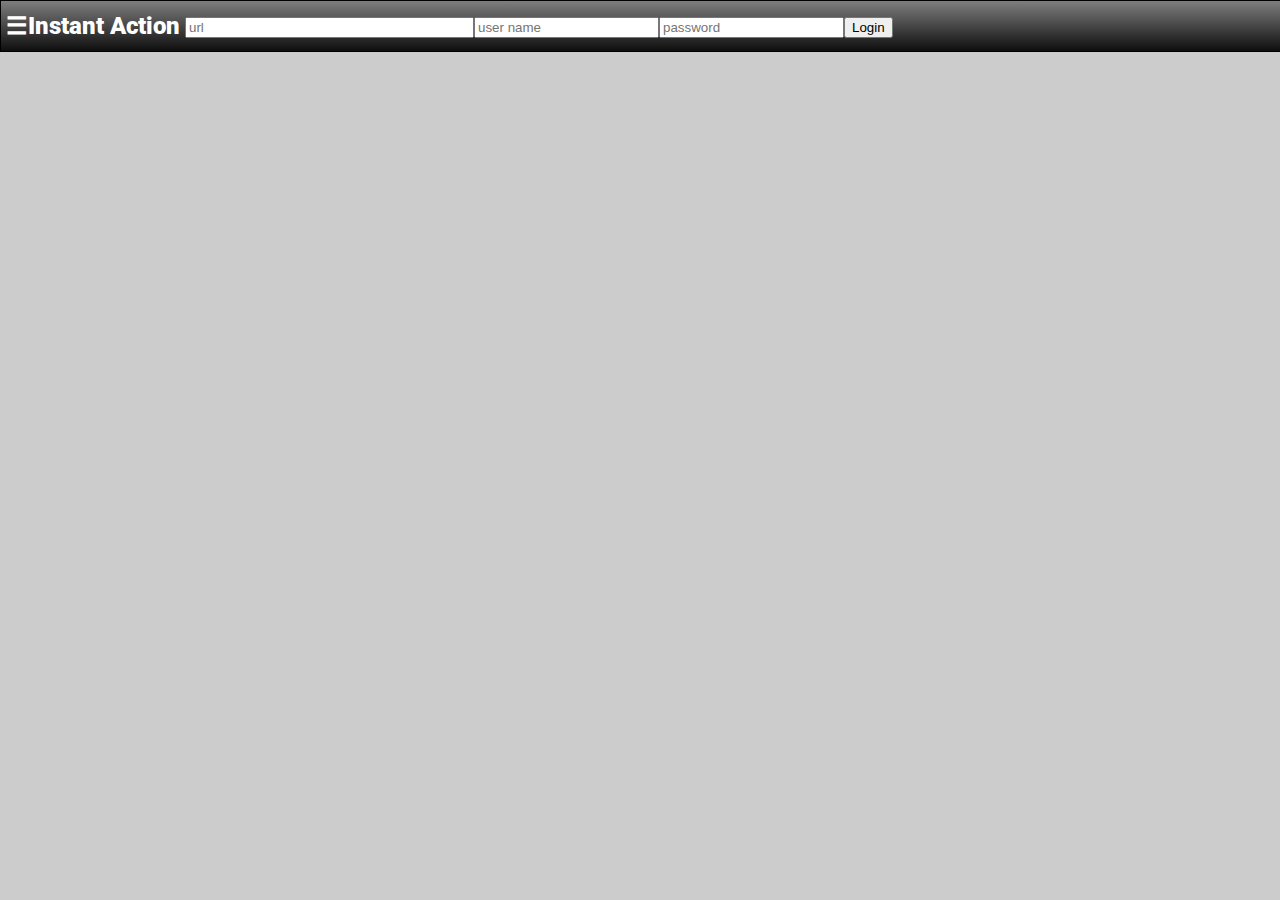
==== commit ef811b60: "Lots of updates to ia_poc" ====
--- a/ia_poc/index.html
+++ b/ia_poc/index.html
@@ -11,11 +11,18 @@
     <link rel="stylesheet" href="css/animate.css" />
 </head>
 <body>  
+    <!-- Hidden checkbox that we use to determine if the menu is visible or not -->
     <input type="checkbox" class="main-nav-check" id="main-nav-check"/>
     
     <nav class="main-nav" id="main-nav">
-        <button  title="Fetch latest bets" id="fetch_bets">Fetch Bets</button>
         <button id="hide_bets">Hide bets</button>
+        <br>
+        <br>
+        <button id="auto_fetch">Start Auto Fetch</button>
+        <input type="checkbox" id="bets">Bets</input>
+        <input type="checkbox" id="new_accounts">New Accounts</input>
+        <input type="checkbox" id="payrecs">Payrecs</input>
+        <input type="checkbox" id="failed_bets">Failed Bets</input>
     </nav>
     
     <section class="page-wrap">
--- a/ia_poc/css/main.css
+++ b/ia_poc/css/main.css
@@ -38,6 +38,11 @@
     width: 70%;
     left: 30%;
   }
+}
+
+button {
+    padding: 5px;
+    width: 100%;
 }
 
 .page-wrap {
